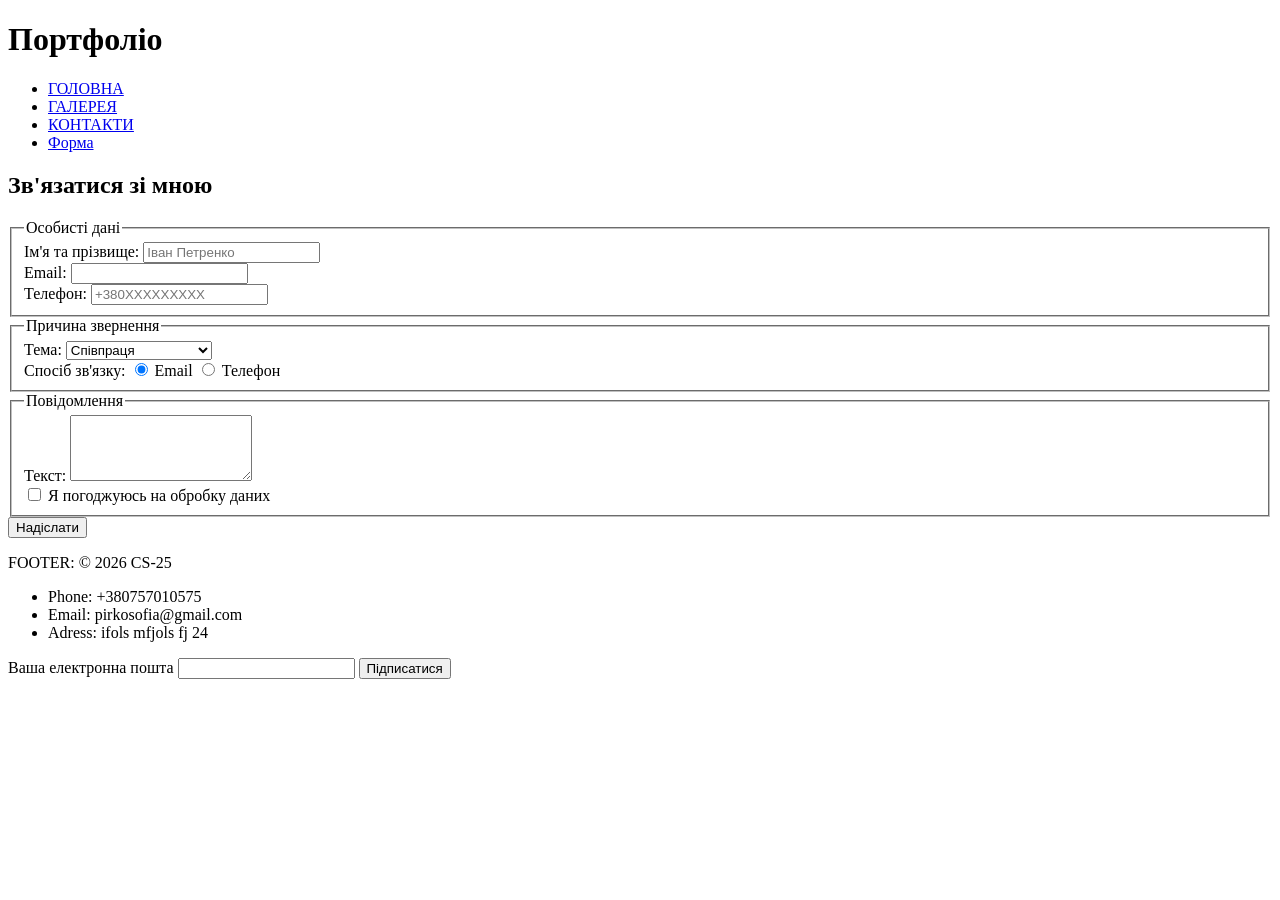
==== checkout.html @ 2eb6d564 "Add checkout orm with validation" ====
<!DOCTYPE html>
<html lang="en">

<head>
    <!-- Google Fonts -->
    <link rel="preconnect" href="https://fonts.googleapis.com">
    <link rel="preconnect" href="https://fonts.gstatic.com" crossorigin>
    <link href="https://fonts.googleapis.com/css2?family=Inter:wght@400;600;700&display=swap" rel="stylesheet">

    <!-- CSS -->
    <link rel="stylesheet" href="assets/css/style.css">
    <meta name="viewport" content="width=device-width, initial-scale=1.0">
    <title> Моє портфоліо </title>
    <style>
        html {
            scroll-behavior: smooth;
        }
    </style>
</head>

<body>
    <header class="header">

        <div class="logo">
            <h1>Портфоліо</h1>
        </div>

        <nav>
            <ul class="nav-list">
                <li><a href="#"> ГОЛОВНА </a></li>
                <li><a href="#"> ГАЛЕРЕЯ </a></li>
                <li><a href="#"> КОНТАКТИ </a></li>
                <li><a href="checkout.html">Форма</a></li>
            </ul>
        </nav>
    </header>
    <main class="page-layout">
        <h2>Зв'язатися зі мною</h2>

        <form class="checkout-form" action="#" method="POST">

            <!-- 1. Дані -->
            <fieldset>
                <legend>Особисті дані</legend>

                <div class="form-group">
                    <label for="fullName">Ім'я та прізвище:</label>
                    <input type="text" id="fullName" name="fullName" required placeholder="Іван Петренко">
                </div>

                <div class="form-group">
                    <label for="email">Email:</label>
                    <input type="email" id="email" name="email" required>
                </div>

                <div class="form-group">
                    <label for="phone">Телефон:</label>
                    <input type="tel" id="phone" name="phone" pattern="\+380\d{9}" placeholder="+380XXXXXXXXX" required>
                </div>

            </fieldset>

            <!-- 2. Причина звернення -->
            <fieldset>
                <legend>Причина звернення</legend>

                <div class="form-group">
                    <label for="topic">Тема:</label>
                    <select id="topic" name="topic">
                        <option>Співпраця</option>
                        <option>Питання по роботах</option>
                        <option>Інше</option>
                    </select>
                </div>

                <div class="form-group">
                    <label>Спосіб зв'язку:</label>

                    <label>
                        <input type="radio" name="contact" value="email" checked>
                        Email
                    </label>

                    <label>
                        <input type="radio" name="contact" value="phone">
                        Телефон
                    </label>
                </div>

            </fieldset>

            <!-- 3. Повідомлення -->
            <fieldset>
                <legend>Повідомлення</legend>

                <div class="form-group">
                    <label for="message">Текст:</label>
                    <textarea id="message" name="message" rows="4"></textarea>
                </div>

                <label>
                    <input type="checkbox" required>
                    Я погоджуюсь на обробку даних
                </label>

            </fieldset>

            <button type="submit" class="btn">Надіслати</button>

        </form>
    </main>
    <footer id="footer">
        <p>FOOTER: &copy; 2026 CS-25 </p>
        <ul>
            <li> Phone: +380757010575 </li>
            <li> Email: pirkosofia@gmail.com </li>
            <li> Adress: ifols mfjols fj 24</li>
        </ul>
        <form action="">
            <label for="" email> Ваша електронна пошта </label>
            <input type="email" name="email" id="email" />
            <input type="button" value="Підписатися" />
        </form>
    </footer>
</body>

</html>
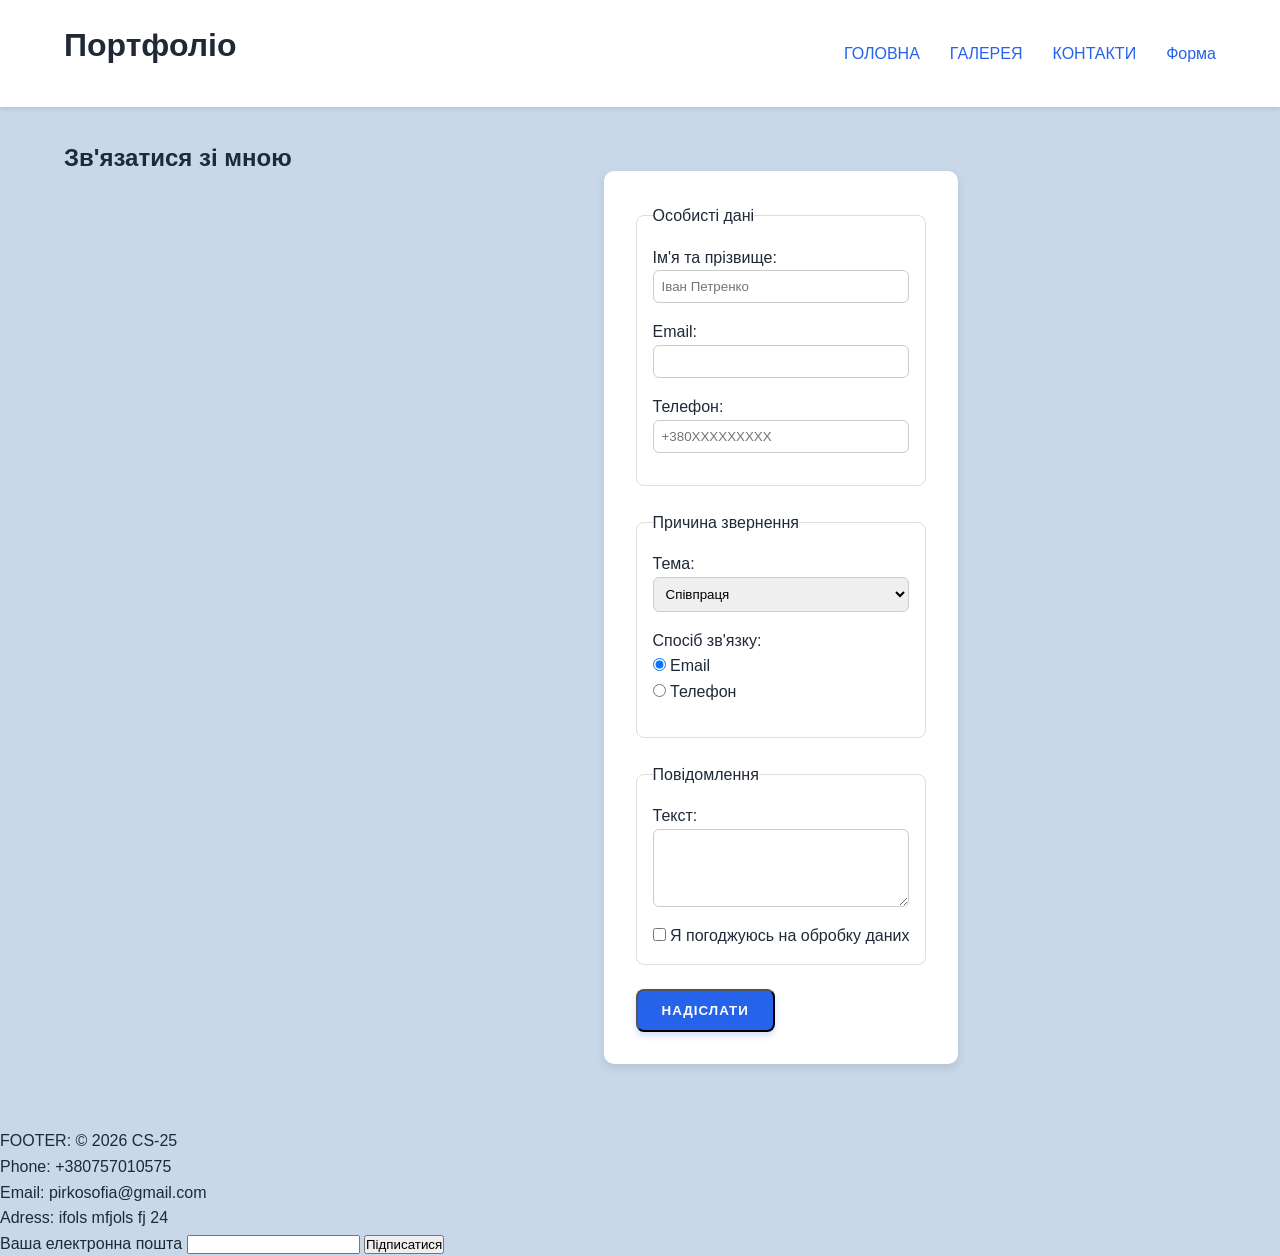
==== commit d2dfd7fd: "Add checkooo" ====
--- a/checkout.html
+++ b/checkout.html
@@ -8,7 +8,7 @@
     <link href="https://fonts.googleapis.com/css2?family=Inter:wght@400;600;700&display=swap" rel="stylesheet">
 
     <!-- CSS -->
-    <link rel="stylesheet" href="assets/css/style.css">
+    <link rel="stylesheet" href="assets/CSS/style.css">
     <meta name="viewport" content="width=device-width, initial-scale=1.0">
     <title> Моє портфоліо </title>
     <style>
--- a/assets/CSS/style.css
+++ b/assets/CSS/style.css
@@ -0,0 +1,211 @@
+@charset "UTF-8";
+
+* {
+  margin: 0;
+  padding: 0;
+  box-sizing: border-box;
+  /* Розміри елемента включають внутрішні відступи та рамки */
+}
+
+/* Глобальні змінні проєкту (Палітра TechShop) */
+:root {
+  --primary-color: #2563eb;
+  /* Ваш фірмовий синій */
+  --primary-hover: #1d4ed8;
+  /* Колір при наведенні */
+  --accent-color: #f59e0b;
+  /* Акцентний помаранчевий */
+  --text-dark: #1f2937;
+  /* Основний текст */
+  --text-light: #6b7280;
+  /* Другорядний текст */
+  --bg-color: #c8d8e8;
+  /* Фон сторінки */
+  --font-main: "Inter", sans-serif;
+}
+
+body {
+  font-family: var(--font-main);
+  background-color: var(--bg-color);
+  color: var(--text-dark);
+  line-height: 1.6;
+  font-size: 16px;
+}
+
+h1,
+h2,
+h3 {
+  font-weight: 700;
+  margin-bottom: 16px;
+}
+
+a {
+  text-decoration: none;
+  color: var(--primary-color);
+}
+
+a:hover {
+  color: var(--primary-hover);
+}
+
+footer a {
+  color: var(--text-light);
+}
+
+.btn {
+  display: inline-block;
+  padding: 12px 24px;
+  background-color: var(--primary-color);
+  color: white;
+  border-radius: 8px;
+  font-weight: 600;
+  text-transform: uppercase;
+  letter-spacing: 1px;
+  transition: all 0.3s ease;
+  box-shadow: 0 4px 6px rgba(37, 99, 235, 0.2);
+}
+
+.btn:hover {
+  background-color: var(--primary-hover);
+  transform: translateY(-2px);
+  box-shadow: 0 6px 12px rgba(37, 99, 235, 0.3);
+}
+
+.hero {
+  height: 60vh;
+  background-image: linear-gradient(rgba(0, 0, 0, 0.5), rgba(0, 0, 0, 0.5)),
+    url('https://picsum.photos/1200/800');
+  background-size: cover;
+  background-position: center;
+  display: flex;
+  flex-direction: column;
+  justify-content: center;
+  align-items: center;
+  color: white;
+  text-align: center;
+}
+
+.hero h1 {
+  font-size: 3rem;
+}
+
+.header {
+  display: flex;
+  justify-content: space-between;
+  align-items: center;
+  padding: 20px 5%;
+  background-color: white;
+  box-shadow: 0 2px 4px rgba(0, 0, 0, 0.1);
+}
+
+.nav-list {
+  display: flex;
+  gap: 30px;
+  list-style: none;
+}
+
+.projects-grid {
+  display: grid;
+  grid-template-columns: repeat(auto-fill, minmax(280px, 1fr));
+  gap: 2rem;
+  padding: 40px;
+}
+
+.project-card {
+  display: flex;
+  flex-direction: column;
+  width: calc(33.333% - 20px);
+  min-width: 250px;
+  background-color: white;
+  border-radius: 10px;
+  padding: 20px;
+  box-shadow: 0 2px 8px rgba(0, 0, 0, 0.1);
+  transition: 0.3s;
+}
+
+.project-card:hover {
+  transform: translateY(-5px);
+}
+
+.project-card .btn {
+  margin-top: auto;
+}
+
+.section-title {
+  text-align: center;
+  margin-top: 40px;
+  font-size: 2rem;
+}
+
+.page-layout {
+  display: grid;
+  grid-template-columns: 250px 1fr;
+  gap: 2rem;
+  padding: 2rem 5%;
+}
+
+.sidebar {
+  background: white;
+  padding: 20px;
+  border-radius: 10px;
+  box-shadow: 0 2px 8px rgba(0, 0, 0, 0.1);
+  height: fit-content;
+}
+
+.sidebar ul {
+  list-style: none;
+  padding: 0;
+}
+
+.sidebar li {
+  margin-bottom: 10px;
+}
+
+@media screen and (max-width: 768px) {
+  .page-layout {
+    grid-template-columns: 1fr;
+  }
+
+  .header {
+    flex-direction: column;
+    gap: 1rem;
+  }
+}
+
+.checkout-form {
+  max-width: 600px;
+  margin: 2rem auto;
+  background: white;
+  padding: 2rem;
+  border-radius: 10px;
+  box-shadow: 0 4px 10px rgba(0, 0, 0, 0.1);
+}
+
+fieldset {
+  border: 1px solid #ddd;
+  padding: 1rem;
+  margin-bottom: 1.5rem;
+  border-radius: 8px;
+}
+
+.form-group {
+  display: flex;
+  flex-direction: column;
+  margin-bottom: 1rem;
+}
+
+.form-group input,
+.form-group select,
+.form-group textarea {
+  padding: 0.5rem;
+  border: 1px solid #ccc;
+  border-radius: 6px;
+}
+
+.form-group input:invalid:focus {
+  border-color: red;
+}
+
+.form-group input:valid {
+  border-color: green;
+}
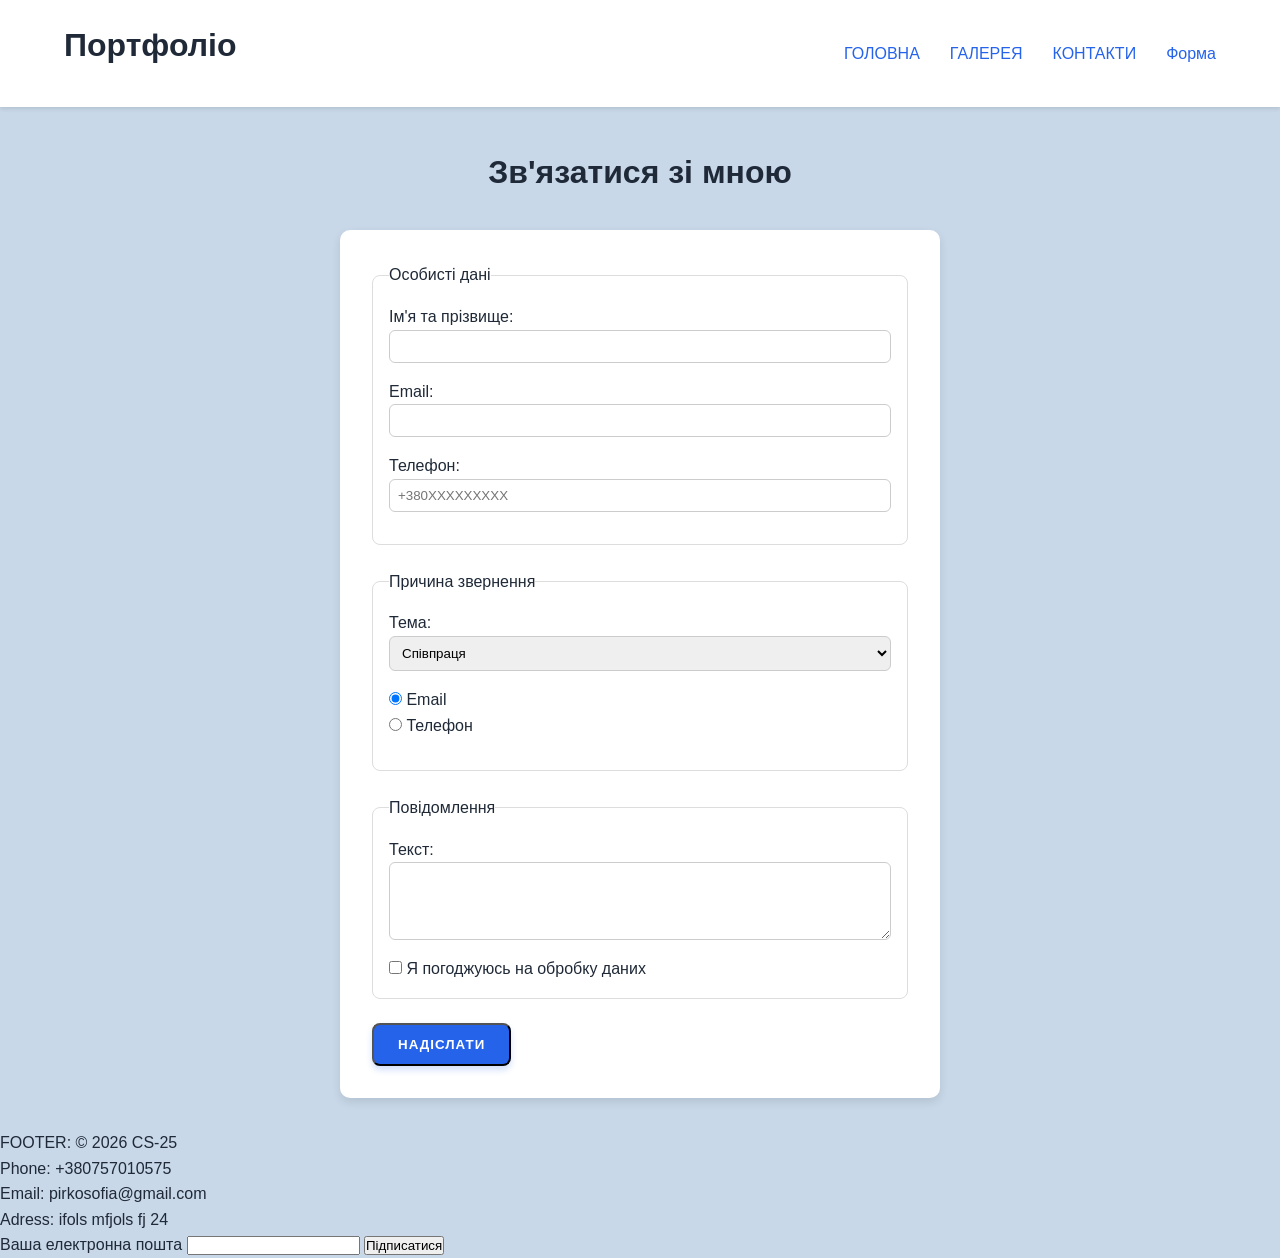
==== commit e658552c: "fix" ====
--- a/checkout.html
+++ b/checkout.html
@@ -34,18 +34,18 @@
             </ul>
         </nav>
     </header>
-    <main class="page-layout">
-        <h2>Зв'язатися зі мною</h2>
+    <main>
+
+        <h2 class="section-title">Зв'язатися зі мною</h2>
 
         <form class="checkout-form" action="#" method="POST">
 
-            <!-- 1. Дані -->
             <fieldset>
                 <legend>Особисті дані</legend>
 
                 <div class="form-group">
                     <label for="fullName">Ім'я та прізвище:</label>
-                    <input type="text" id="fullName" name="fullName" required placeholder="Іван Петренко">
+                    <input type="text" id="fullName" name="fullName" required>
                 </div>
 
                 <div class="form-group">
@@ -60,12 +60,12 @@
 
             </fieldset>
 
-            <!-- 2. Причина звернення -->
             <fieldset>
                 <legend>Причина звернення</legend>
 
                 <div class="form-group">
                     <label for="topic">Тема:</label>
+
                     <select id="topic" name="topic">
                         <option>Співпраця</option>
                         <option>Питання по роботах</option>
@@ -74,27 +74,26 @@
                 </div>
 
                 <div class="form-group">
-                    <label>Спосіб зв'язку:</label>
-
                     <label>
-                        <input type="radio" name="contact" value="email" checked>
+                        <input type="radio" name="contact" checked>
                         Email
                     </label>
 
                     <label>
-                        <input type="radio" name="contact" value="phone">
+                        <input type="radio" name="contact">
                         Телефон
                     </label>
                 </div>
 
             </fieldset>
 
-            <!-- 3. Повідомлення -->
             <fieldset>
+
                 <legend>Повідомлення</legend>
 
                 <div class="form-group">
                     <label for="message">Текст:</label>
+
                     <textarea id="message" name="message" rows="4"></textarea>
                 </div>
 
@@ -105,9 +104,12 @@
 
             </fieldset>
 
-            <button type="submit" class="btn">Надіслати</button>
+            <button type="submit" class="btn">
+                Надіслати
+            </button>
 
         </form>
+
     </main>
     <footer id="footer">
         <p>FOOTER: &copy; 2026 CS-25 </p>
